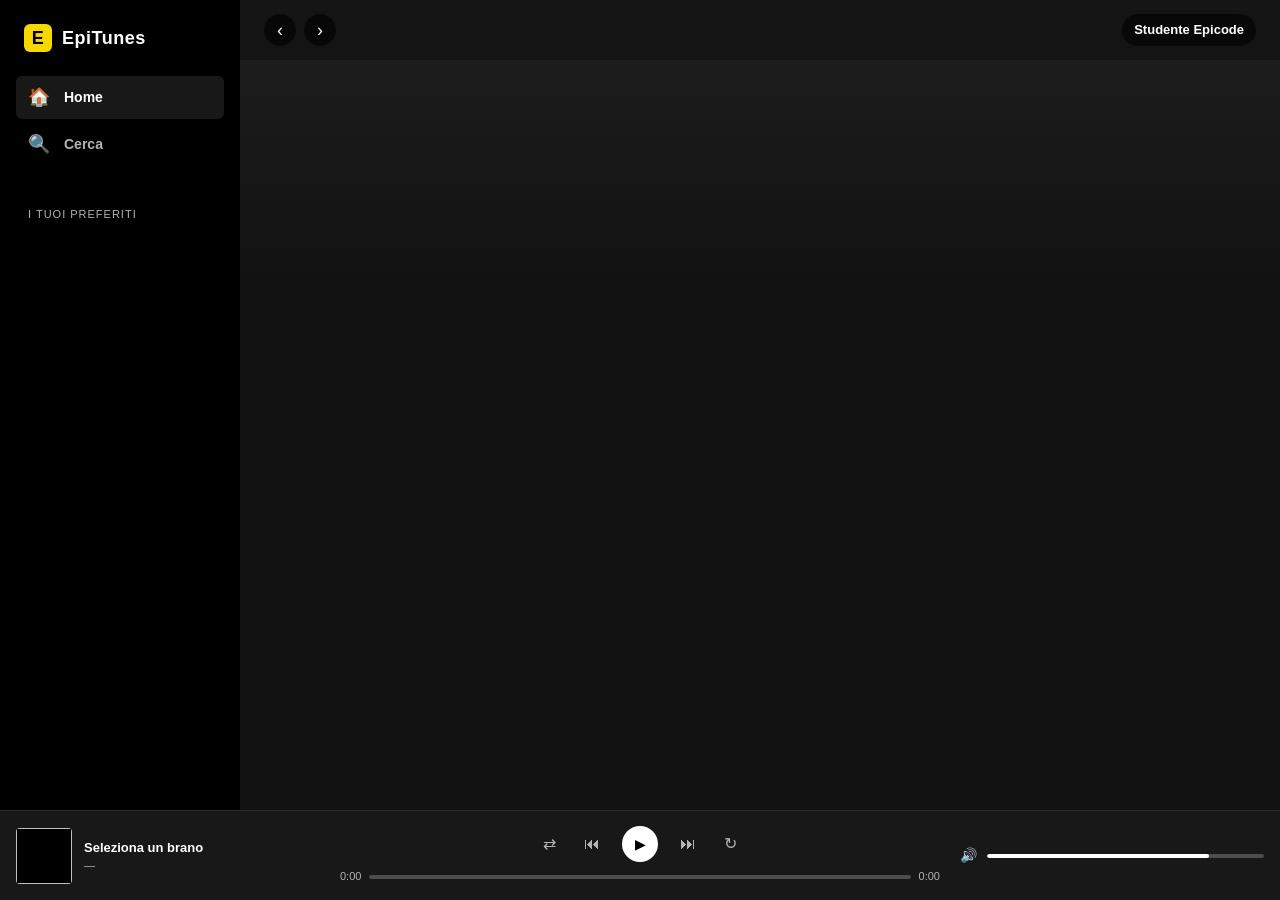
==== index.html @ a6727b43 "home. js finita , aggiustamento index.html" ====
<!doctype html>
<html lang="it">

<head>
  <meta charset="UTF-8" />
  <meta name="viewport" content="width=device-width, initial-scale=1.0" />
  <title>EpiTunes — Home</title>
  <!-- Gabriel: percorsi di CSS e JS aggiornati alla cartella assets/ -->
  <link href="https://cdn.jsdelivr.net/npm/bootstrap@5.3.9/dist/css/bootstrap.min.css" rel="stylesheet" />
  <link rel="stylesheet" href="assets/css/app.css" />
</head>

<body>
  <div class="app">
    <aside class="sidebar">
      <!-- Riempi via JS in common.js -->
    </aside>

    <main class="main">
      <header class="topbar">
        <div class="topbar-nav">
          <button class="nav-btn" aria-label="Indietro">‹</button>
          <button class="nav-btn" aria-label="Avanti">›</button>
        </div>
        <div class="user-pill">Studente Epicode</div>
      </header>

      <!-- section con rendering card da api con categorie. Gli id dan vedere insieme -->
      <section class="home">




        <div class="container flex-column gap-4 ">
          <div id="preferiti" >
            <h2>I tuoi preferiti</h2>
            
          </div>

          <div id="recenti">
            <h2>Riprodotti di recente</h2>

          </div>

          <div id="rock">
            <h2>Suggerimenti rock</h2>
            
          </div>

          <div id="pop">
            <h2>Suggerimenti pop</h2>
            
          </div>

          <div id="italianPop">
            <h2>Suggerimenti italian pop</h2>
            
          </div>
          <!--
            SEZIONI DA COSTRUIRE (vedi js/home.js):
            - "Riprodotti di recente" (da localStorage history)
            - "I tuoi preferiti" (da localStorage favourites)
            - "Suggerimenti pop"
            - "Suggerimenti rock"
            - "Suggerimenti italian pop"
            Ogni sezione è un <section class="row"> con titolo h2 e una griglia di .card.
          -->
        </div>
      </section>
    </main>

    <footer class="player">
      <!-- Riempi via JS in common.js -->
    </footer>
  </div>

  <audio id="audio-element"></audio>

   <!-- script bootstrap -->
  <script src="https://cdn.jsdelivr.net/npm/@popperjs/core@2.11.8/dist/umd/popper.min.js"
    integrity="sha384-I7E8VVD/ismYTF4hNIPjVp/Zjvgyol6VFvRkX/vR+Vc4jQkC+hVqc2pM8ODewa9r"
    crossorigin="anonymous"></script>
  <script src="https://cdn.jsdelivr.net/npm/bootstrap@5.3.9/dist/js/bootstrap.min.js"
    integrity="sha384-89aa4glufciPv46aKltztWQEmk+Tu9W2RhzXr6VcnUUEub7F8+06RcL2RYLCOHUq"
    crossorigin="anonymous"></script>

  <script src="assets/js/common.js"></script>
  <script src="assets/js/home.js"></script>
</body>

</html>
---- assets/css/app.css ----
/* ============================================================
   EpiTunes — CSS dell'app
   Layout a tre zone (sidebar, main, player) con Grid, tema scuro
   ispirato a Spotify, accenti gialli Epicode. Bootstrap si carica
   prima di questo file: a parità di selettore vincono queste regole.

   RESPONSIVE (mobile-first)
   - Stile base = mobile (sotto i 768px)
   - @media (min-width: 768px) = md, tablet
   - @media (min-width: 992px) = lg, desktop
   Le media query stanno dentro il blocco che modificano.

   CSS annidato: l'indentazione segue l'HTML.
   Ordine: token, base, layout, sidebar, topbar, pagine, cerca,
   righe e griglia, card, hero, tracklist, player, caricamento.
   ============================================================ */

/* ============================ Token ============================ */

/* Colori, raggi e ombre del tema scuro */
:root {
  --bg-base: #121212;
  --bg-elev: #181818;
  --bg-elev-hover: #282828;
  --bg-sidebar: #000000;
  --bg-player: #181818;
  --bg-input: #ffffff;
  --text-primary: #ffffff;
  --text-secondary: #b3b3b3;
  --text-input: #000000;
  --accent: #f7d800; /* giallo Epicode */
  --accent-dark: #d6ba00;
  --success: #1ed760; /* verde "play" */
  --danger: #e25555;
  --border: #2a2a2a;
  --radius-sm: 6px;
  --radius-md: 10px;
  --radius-lg: 16px;
  --shadow: 0 6px 24px rgba(0, 0, 0, 0.5);
}

/* ============================ Base ============================ */

/* Reset */
* {
  box-sizing: border-box;
}

/* Pagina a tutto schermo: scorre solo il main */
html,
body {
  height: 100%;
  margin: 0;
  background: var(--bg-base);
  color: var(--text-primary);
  font-family:
    -apple-system, BlinkMacSystemFont, "Segoe UI", Roboto, "Helvetica Neue",
    Arial, sans-serif;
  font-size: 14px;
  overflow: hidden;
}

/* Link senza sottolineatura, col colore del contesto */
a {
  color: inherit;
  text-decoration: none;
}

/* Bottoni col font della pagina */
button {
  font-family: inherit;
  cursor: pointer;
}

/* ============================ Layout 3 zone ============================ */

/* Gabriel: layout mobile-first. Mobile: niente sidebar, solo main + player */
.app {
  display: grid;
  grid-template-columns: 1fr;
  grid-template-rows: 1fr 90px;
  grid-template-areas:
    "main"
    "player";
  height: 100vh;

  /* md: sidebar stretta, solo icone */
  @media (min-width: 768px) {
    grid-template-columns: 80px 1fr;
    grid-template-areas:
      "sidebar main"
      "player  player";
  }

  /* lg: sidebar completa */
  @media (min-width: 992px) {
    grid-template-columns: 240px 1fr;
  }
}

/* Main: l'unica zona che scorre */
.main {
  grid-area: main;
  background: linear-gradient(180deg, #1f1f1f 0%, var(--bg-base) 280px);
  overflow-y: auto;
  position: relative;
}

/* ============================ Sidebar ============================ */

/* Gabriel: assente su mobile, solo icone da md, completa da lg */
.sidebar {
  grid-area: sidebar;
  display: none;
  background: var(--bg-sidebar);
  padding: 24px 16px;
  overflow-y: auto;

  @media (min-width: 768px) {
    display: block;
  }

  /* Logo: il nome compare da lg */
  .brand {
    display: flex;
    align-items: center;
    gap: 10px;
    padding: 0 8px 24px;
    font-weight: 700;
    font-size: 18px;
    letter-spacing: 0.5px;

    .brand-mark {
      width: 28px;
      height: 28px;
      border-radius: 6px;
      background: var(--accent);
      color: #000;
      display: grid;
      place-items: center;
      font-weight: 900;
    }

    .brand-text {
      display: none;

      @media (min-width: 992px) {
        display: inline;
      }
    }
  }

  /* Navigazione: Home e Cerca, i testi compaiono da lg */
  .sidebar-nav {
    display: flex;
    flex-direction: column;
    gap: 4px;
    margin-bottom: 24px;

    a {
      display: flex;
      align-items: center;
      justify-content: center;
      gap: 14px;
      padding: 10px 0;
      border-radius: var(--radius-sm);
      color: var(--text-secondary);
      font-weight: 600;

      @media (min-width: 992px) {
        justify-content: flex-start;
        padding: 8px 12px;
      }

      &:hover {
        color: var(--text-primary);
        background: var(--bg-elev-hover);
      }

      &.active {
        color: var(--text-primary);
        background: var(--bg-elev);
      }

      .ico {
        font-size: 18px;
        width: 22px;
        text-align: center;
      }

      span:not(.ico) {
        display: none;

        @media (min-width: 992px) {
          display: inline;
        }
      }
    }
  }

  /* Preferiti: titolo e lista, solo da lg */
  .sidebar-section-title {
    display: none;
    text-transform: uppercase;
    font-size: 11px;
    letter-spacing: 1px;
    color: var(--text-secondary);
    padding: 16px 12px 8px;
    margin: 0;

    @media (min-width: 992px) {
      display: block;
    }
  }

  .sidebar-list {
    display: none;
    flex-direction: column;
    gap: 2px;
    padding: 0 4px;
    list-style: none;
    margin: 0;

    @media (min-width: 992px) {
      display: flex;
    }

    li {
      padding: 6px 8px;
      font-size: 13px;
      color: var(--text-secondary);
      border-radius: 4px;
      white-space: nowrap;
      overflow: hidden;
      text-overflow: ellipsis;

      &:hover {
        color: var(--text-primary);
        background: var(--bg-elev);
      }
    }
  }
}

/* ============================ Topbar ============================ */

/* Topbar: frecce e utente, ferma in cima mentre il main scorre */
.topbar {
  position: sticky;
  top: 0;
  z-index: 5;
  background: rgba(18, 18, 18, 0.7);
  backdrop-filter: blur(20px);
  display: flex;
  align-items: center;
  justify-content: space-between;
  padding: 14px 24px;

  .topbar-nav {
    display: flex;
    gap: 8px;

    .nav-btn {
      width: 32px;
      height: 32px;
      border-radius: 50%;
      border: none;
      background: rgba(0, 0, 0, 0.6);
      color: #fff;
      font-size: 18px;
      line-height: 1;
    }
  }

  .user-pill {
    background: rgba(0, 0, 0, 0.6);
    padding: 6px 12px;
    border-radius: 999px;
    font-weight: 600;
    font-size: 13px;
  }
}

/* ============================ Pagine ============================ */

/* Margini interni delle quattro pagine */
.home,
.search,
.album-page,
.artist-page {
  padding: 16px 24px 32px;
}

/* ============================ Cerca ============================ */

/* Campo di ricerca */
.search-box {
  margin-top: 8px;
  margin-bottom: 16px;

  .search-input {
    width: 100%;
    max-width: 480px;
    padding: 12px 16px;
    border-radius: 999px;
    border: none;
    background: var(--bg-input);
    color: var(--text-input);
    font-size: 14px;
    outline: none;
  }
}

/* ============================ Righe e griglia ============================ */

/* Riga di Home e Cerca: titolo e griglia di card */
.row {
  margin-top: 24px;

  h2 {
    margin: 0 0 12px;
    font-size: 22px;
    font-weight: 700;
  }

  /* Gabriel: da md card più larghe */
  .grid {
    display: grid;
    grid-template-columns: repeat(auto-fill, minmax(140px, 1fr));
    gap: 16px;

    @media (min-width: 768px) {
      grid-template-columns: repeat(auto-fill, minmax(180px, 1fr));
    }
  }
}

/* ============================ Card ============================ */

/* Card di brano, album o artista */
.card {
  background: var(--bg-elev);
  border-radius: var(--radius-md);
  padding: 14px;
  transition: background 0.18s ease;
  position: relative;
  cursor: pointer;

  &:hover {
    background: var(--bg-elev-hover);
  }

  /* Copertina quadrata, tonda con .round */
  .card-image-wrap {
    position: relative;
    width: 100%;
    aspect-ratio: 1 / 1;
    border-radius: var(--radius-sm);
    overflow: hidden;
    margin-bottom: 12px;
    background: #000;

    &.round {
      border-radius: 50%;
    }

    img {
      width: 100%;
      height: 100%;
      object-fit: cover;
      display: block;
    }
  }

  .card-title {
    font-weight: 700;
    font-size: 14px;
    margin: 0 0 4px;
    overflow: hidden;
    text-overflow: ellipsis;
    white-space: nowrap;
  }

  .card-sub {
    color: var(--text-secondary);
    font-size: 12px;
    margin: 0;
    overflow: hidden;
    text-overflow: ellipsis;
    white-space: nowrap;
  }

  /* Play: sale e compare al passaggio sulla card */
  .card-play {
    position: absolute;
    right: 22px;
    bottom: 82px;
    width: 48px;
    height: 48px;
    border-radius: 50%;
    background: var(--success);
    color: #000;
    border: none;
    font-size: 20px;
    display: grid;
    place-items: center;
    box-shadow: var(--shadow);
    opacity: 0;
    transform: translateY(8px);
    transition:
      opacity 0.2s,
      transform 0.2s;

    .card:hover & {
      opacity: 1;
      transform: translateY(0);
    }
  }

  /* Cuore: compare al passaggio, resta acceso sui preferiti */
  .card-fav {
    position: absolute;
    top: 8px;
    right: 8px;
    width: 32px;
    height: 32px;
    border-radius: 50%;
    background: rgba(0, 0, 0, 0.5);
    color: #fff;
    border: none;
    font-size: 16px;
    display: grid;
    place-items: center;
    opacity: 0;
    transition: opacity 0.2s;

    .card:hover & {
      opacity: 1;
    }

    &.is-fav {
      opacity: 1;
      color: var(--danger);
    }
  }
}

/* ============================ Hero album / artista ============================ */

/* Gabriel: hero mobile-first. Mobile: cover sopra, testi sotto; da md affiancati */
.album-hero,
.artist-hero {
  display: flex;
  flex-direction: column;
  gap: 24px;
  align-items: flex-start;
  padding: 24px 0 16px;

  @media (min-width: 768px) {
    flex-direction: row;
    align-items: flex-end;
  }

  /* Copertina: grande da md */
  .album-cover {
    width: 160px;
    height: 160px;
    border-radius: var(--radius-md);
    overflow: hidden;
    background: #000;
    box-shadow: var(--shadow);
    flex-shrink: 0;

    @media (min-width: 768px) {
      width: 220px;
      height: 220px;
    }

    img {
      width: 100%;
      height: 100%;
      object-fit: cover;
      display: block;
    }
  }

  /* Testi: tipo, titolo, sottotitolo */
  .hero-meta {
    display: flex;
    flex-direction: column;
    gap: 8px;
    min-width: 0;
  }

  .hero-kicker {
    font-size: 12px;
    text-transform: uppercase;
    letter-spacing: 1px;
    font-weight: 700;
  }

  .hero-title {
    font-size: clamp(32px, 6vw, 72px);
    font-weight: 900;
    margin: 0;
    line-height: 1.05;
  }

  .hero-sub {
    color: var(--text-secondary);
    font-size: 14px;
    margin: 0;
  }
}

/* Azioni sotto l'hero: Play grande e cuore */
.hero-actions {
  display: flex;
  align-items: center;
  gap: 16px;
  padding: 16px 0 24px;

  .btn-play-big {
    width: 56px;
    height: 56px;
    border-radius: 50%;
    background: var(--success);
    color: #000;
    border: none;
    font-size: 24px;
  }

  .btn-fav-big {
    width: 36px;
    height: 36px;
    border-radius: 50%;
    background: transparent;
    border: 1px solid var(--text-secondary);
    color: var(--text-secondary);
    font-size: 18px;

    &.is-fav {
      color: var(--danger);
      border-color: var(--danger);
    }
  }
}

/* ============================ Tracklist ============================ */

/* Tracklist dell'album */
.tracklist {
  margin-top: 8px;
}

/* Riga del brano, in Album e Artista: numero, titolo, durata, cuore */
.track-row {
  display: grid;
  grid-template-columns: 32px 1fr 80px 48px;
  align-items: center;
  gap: 12px;
  padding: 8px 12px;
  border-radius: var(--radius-sm);
  cursor: pointer;
  transition: background 0.15s;

  &:hover {
    background: var(--bg-elev);
  }

  &.is-playing {
    color: var(--success);
  }

  .track-num {
    color: var(--text-secondary);
    text-align: center;
  }

  .track-title {
    font-weight: 600;
    overflow: hidden;
    text-overflow: ellipsis;
    white-space: nowrap;
  }

  .track-time {
    color: var(--text-secondary);
    text-align: right;
  }

  .track-fav {
    background: transparent;
    border: none;
    color: var(--text-secondary);
    font-size: 16px;

    &.is-fav {
      color: var(--danger);
    }
  }
}

/* ============================ Player ============================ */

/* Gabriel: player mobile-first. Mobile: brano e controlli; da md tre colonne col volume */
.player {
  grid-area: player;
  background: var(--bg-player);
  border-top: 1px solid var(--border);
  padding: 12px 16px;
  display: grid;
  grid-template-columns: 1fr 1fr;
  align-items: center;
  gap: 8px;

  @media (min-width: 768px) {
    grid-template-columns: 1fr 2fr 1fr;
    gap: 16px;
  }

  /* Brano in corso: copertina, titolo, artista */
  .player-track {
    display: flex;
    align-items: center;
    gap: 12px;
    min-width: 0;

    .player-cover {
      width: 56px;
      height: 56px;
      border-radius: 4px;
      background: #000;
      overflow: hidden;
      flex-shrink: 0;

      img {
        width: 100%;
        height: 100%;
        object-fit: cover;
        display: block;
      }
    }

    .player-meta {
      min-width: 0;

      .player-title {
        font-size: 13px;
        font-weight: 600;
        white-space: nowrap;
        overflow: hidden;
        text-overflow: ellipsis;
        margin: 0;
      }

      .player-artist {
        font-size: 11px;
        color: var(--text-secondary);
        white-space: nowrap;
        overflow: hidden;
        text-overflow: ellipsis;
        margin: 0;
      }
    }
  }

  /* Controlli e avanzamento del brano */
  .player-center {
    display: flex;
    flex-direction: column;
    align-items: center;
    gap: 6px;

    .player-controls {
      display: flex;
      align-items: center;
      gap: 16px;

      .btn-ctrl {
        background: transparent;
        border: none;
        color: var(--text-secondary);
        font-size: 16px;

        &:hover {
          color: var(--text-primary);
        }
      }

      .btn-play {
        width: 36px;
        height: 36px;
        border-radius: 50%;
        background: #fff;
        color: #000;
        border: none;
        font-size: 14px;
      }
    }

    .player-progress {
      display: flex;
      align-items: center;
      gap: 8px;
      width: 100%;
      max-width: 600px;
      font-size: 11px;
      color: var(--text-secondary);
    }
  }

  /* Volume: compare da md */
  .player-right {
    display: none;
    align-items: center;
    justify-content: flex-end;
    gap: 10px;

    @media (min-width: 768px) {
      display: flex;
    }

    .volume-bar {
      width: 120px;
    }
  }

  /* Barre di avanzamento e volume: la parte piena diventa verde al passaggio */
  .progress-bar,
  .volume-bar {
    flex: 1;
    height: 4px;
    background: #4d4d4d;
    border-radius: 2px;
    overflow: hidden;
    cursor: pointer;
    position: relative;

    .progress-fill,
    .volume-fill {
      height: 100%;
      width: 0%;
      background: var(--text-primary);
      border-radius: 2px;

      .progress-bar:hover &,
      .volume-bar:hover & {
        background: var(--success);
      }
    }
  }
}

/* ============================ Caricamento e vuoto ============================ */

/* Messaggi di caricamento e di lista vuota */
.loader,
.empty {
  padding: 32px;
  text-align: center;
  color: var(--text-secondary);
}
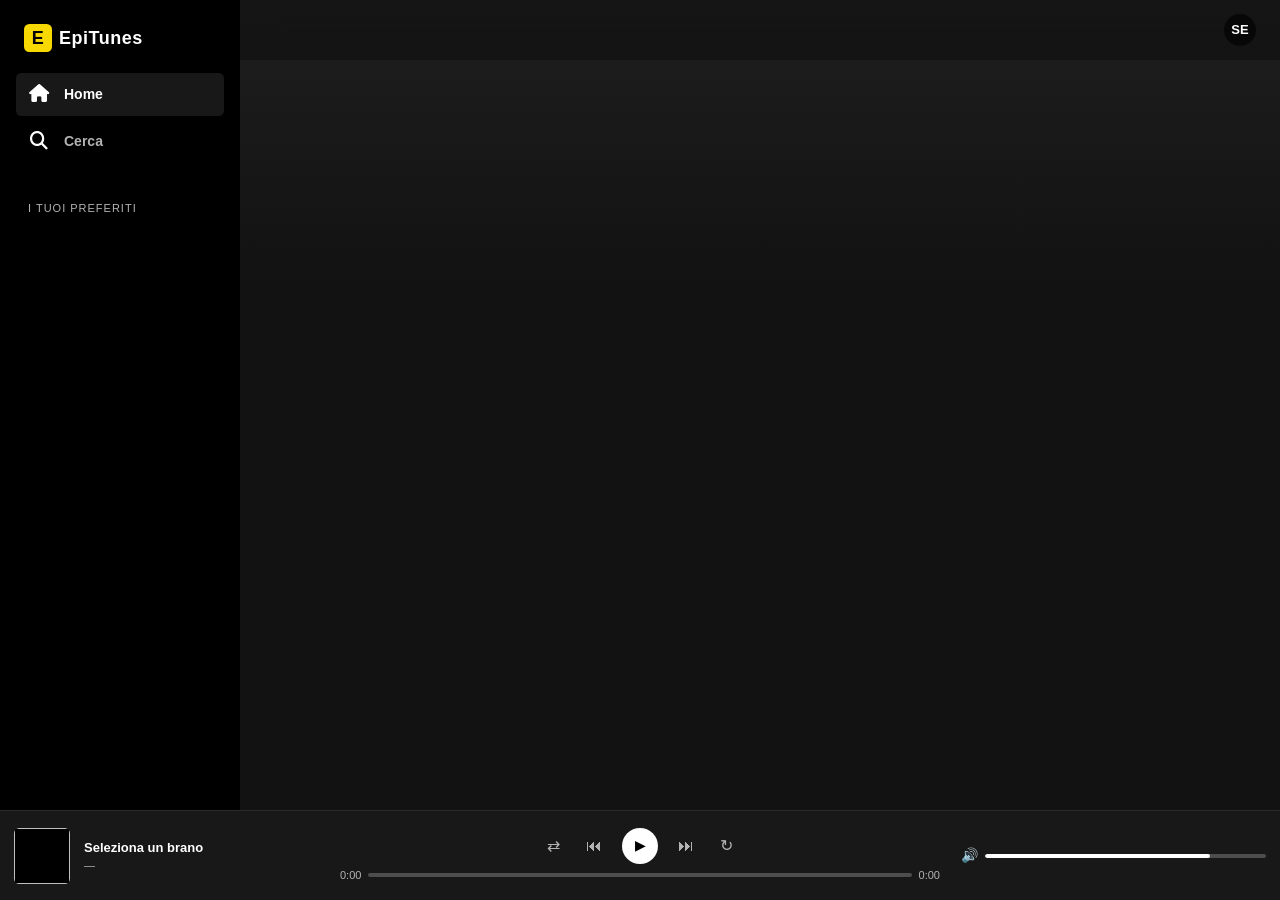
==== commit 4e25a020: "effettuate modifiche e ho tolto innerHTML che era presente nello start" ====
--- a/index.html
+++ b/index.html
@@ -1,91 +1,201 @@
 <!doctype html>
 <html lang="it">
-
-<head>
-  <meta charset="UTF-8" />
-  <meta name="viewport" content="width=device-width, initial-scale=1.0" />
-  <title>EpiTunes — Home</title>
-  <!-- Gabriel: percorsi di CSS e JS aggiornati alla cartella assets/ -->
-  <link href="https://cdn.jsdelivr.net/npm/bootstrap@5.3.9/dist/css/bootstrap.min.css" rel="stylesheet" />
-  <link rel="stylesheet" href="assets/css/app.css" />
-</head>
-
-<body>
-  <div class="app">
-    <aside class="sidebar">
-      <!-- Riempi via JS in common.js -->
-    </aside>
-
-    <main class="main">
-      <header class="topbar">
-        <div class="topbar-nav">
-          <button class="nav-btn" aria-label="Indietro">‹</button>
-          <button class="nav-btn" aria-label="Avanti">›</button>
-        </div>
-        <div class="user-pill">Studente Epicode</div>
-      </header>
-
-      <!-- section con rendering card da api con categorie. Gli id dan vedere insieme -->
-      <section class="home">
-
-
-
-
-        <div class="container flex-column gap-4 ">
-          <div id="preferiti" >
-            <h2>I tuoi preferiti</h2>
-            
-          </div>
-
-          <div id="recenti">
-            <h2>Riprodotti di recente</h2>
-
-          </div>
-
-          <div id="rock">
-            <h2>Suggerimenti rock</h2>
-            
-          </div>
-
-          <div id="pop">
-            <h2>Suggerimenti pop</h2>
-            
-          </div>
-
-          <div id="italianPop">
-            <h2>Suggerimenti italian pop</h2>
-            
-          </div>
-          <!--
-            SEZIONI DA COSTRUIRE (vedi js/home.js):
-            - "Riprodotti di recente" (da localStorage history)
-            - "I tuoi preferiti" (da localStorage favourites)
-            - "Suggerimenti pop"
-            - "Suggerimenti rock"
-            - "Suggerimenti italian pop"
-            Ogni sezione è un <section class="row"> con titolo h2 e una griglia di .card.
-          -->
-        </div>
-      </section>
-    </main>
-
-    <footer class="player">
-      <!-- Riempi via JS in common.js -->
-    </footer>
-  </div>
-
-  <audio id="audio-element"></audio>
-
-   <!-- script bootstrap -->
-  <script src="https://cdn.jsdelivr.net/npm/@popperjs/core@2.11.8/dist/umd/popper.min.js"
-    integrity="sha384-I7E8VVD/ismYTF4hNIPjVp/Zjvgyol6VFvRkX/vR+Vc4jQkC+hVqc2pM8ODewa9r"
-    crossorigin="anonymous"></script>
-  <script src="https://cdn.jsdelivr.net/npm/bootstrap@5.3.9/dist/js/bootstrap.min.js"
-    integrity="sha384-89aa4glufciPv46aKltztWQEmk+Tu9W2RhzXr6VcnUUEub7F8+06RcL2RYLCOHUq"
-    crossorigin="anonymous"></script>
-
-  <script src="assets/js/common.js"></script>
-  <script src="assets/js/home.js"></script>
-</body>
-
-</html>+  <head>
+    <meta charset="UTF-8" />
+    <meta name="viewport" content="width=device-width, initial-scale=1.0" />
+    <title>EpiTunes — Home</title>
+    <!-- Gabriel: percorsi di CSS e JS aggiornati alla cartella assets/ -->
+    <link
+      href="https://cdn.jsdelivr.net/npm/bootstrap@5.3.9/dist/css/bootstrap.min.css"
+      rel="stylesheet"
+    />
+    <!-- Francesca: link icone -->
+    <link
+      rel="stylesheet"
+      href="https://cdnjs.cloudflare.com/ajax/libs/font-awesome/6.5.1/css/all.min.css"
+      integrity="sha512-DTOQO9RWCH3ppGqcWaEA1BIZOC6xxalwEsw9c2QQeAIftl+Vegovlnee1c9QX4TctnWMn13TZye+giMm8e2LwA=="
+      crossorigin="anonymous"
+      referrerpolicy="no-referrer"
+    />
+    <link rel="stylesheet" href="assets/css/app.css" />
+  </head>
+
+  <body>
+    <div class="app">
+      <!--Francesca: sidebar fissa-->
+      <aside class="sidebar">
+        <div class="brand d-flex align-items-center gap-2 pb-4">
+          <div class="brand-mark d-grid rounded fw-bold">E</div>
+          <span class="brand-text fw-bold">EpiTunes</span>
+        </div>
+
+        <nav class="sidebar-nav d-flex flex-column gap-1 mb-4">
+          <a
+            href="index.html"
+            data-page="home"
+            class="d-flex align-items-center gap-3 rounded text-decoration-none"
+          >
+            <span class="ico"
+              ><i class="fa-solid fa-house"></i></span>
+            <span>Home</span>
+          </a>
+          <a
+            href="search.html"
+            data-page="search"
+            class="d-flex align-items-center gap-3 rounded text-decoration-none"
+          >
+            <span class="ico"
+              ><i class="fa-sharp fa-solid fa-magnifying-glass text-white"></i
+            ></span>
+            <span>Cerca</span>
+          </a>
+        </nav>
+
+        <p class="sidebar-section-title text-uppercase m-0">I tuoi preferiti</p>
+        <ul
+          class="sidebar-list list-unstyled d-flex flex-column gap-1 m-0 p-0"
+          id="sidebar-favs"
+        ></ul>
+      </aside>
+
+      <main class="main">
+        <header class="topbar">
+          <div class="user-pill ms-auto">Studente Epicode</div>
+        </header>
+
+        <!-- section con rendering card da api con categorie. Gli id dan vedere insieme -->
+        <section class="home">
+          <div class="container flex-column gap-4">
+            <section id="preferiti" class="mb-5">
+              <h2>I tuoi preferiti</h2>
+            </section>
+
+            <section id="recenti" class="mb-5 mt-5">
+              <h2>Riprodotti di recente</h2>
+            </section>
+
+            <section id="rock" class="mb-5">
+              <h2>Suggerimenti rock</h2>
+            </section>
+
+            <section id="pop" class="mb-5">
+              <h2>Suggerimenti pop</h2>
+            </section>
+
+            <section id="italianPop" class="mb-5">
+              <h2>Suggerimenti italian pop</h2>
+            </section>
+          </div>
+        </section>
+      </main>
+
+      <!--Francesca: player fisso nel footer-->
+      <footer class="player align-items-center px-3 py-2">
+        <div class="player-track d-flex align-items-center gap-3">
+          <div class="player-cover rounded overflow-hidden flex-shrink-0">
+            <img
+              id="player-cover-img"
+              class="w-100 h-100 object-fit-cover"
+              alt=""
+            />
+          </div>
+          <div class="player-meta overflow-hidden">
+            <p
+              class="player-title fw-semibold text-truncate m-0"
+              id="player-title"
+            >
+              Seleziona un brano
+            </p>
+            <p class="player-artist text-truncate m-0" id="player-artist">—</p>
+          </div>
+        </div>
+
+        <div class="player-center d-flex flex-column align-items-center gap-1">
+          <div class="player-controls d-flex align-items-center gap-3">
+            <button
+              type="button"
+              class="btn-ctrl border-0 bg-transparent"
+              id="btn-shuffle"
+              aria-label="Shuffle"
+            >
+              ⇄
+            </button>
+            <button
+              type="button"
+              class="btn-ctrl border-0 bg-transparent"
+              id="btn-prev"
+              aria-label="Precedente"
+            >
+              ⏮
+            </button>
+            <button
+              type="button"
+              class="btn-play rounded-circle border-0 d-flex align-items-center justify-content-center p-0"
+              id="btn-toggle"
+              aria-label="Play/Pausa"
+            >
+              ▶
+            </button>
+            <button
+              type="button"
+              class="btn-ctrl border-0 bg-transparent"
+              id="btn-next"
+              aria-label="Successivo"
+            >
+              ⏭
+            </button>
+            <button
+              type="button"
+              class="btn-ctrl border-0 bg-transparent"
+              id="btn-repeat"
+              aria-label="Ripeti"
+            >
+              ↻
+            </button>
+          </div>
+          <div class="player-progress d-flex align-items-center gap-2 w-100">
+            <span id="time-current">0:00</span>
+            <div
+              class="progress-bar flex-grow-1 rounded-pill"
+              id="progress-bar"
+            >
+              <div
+                class="progress-fill h-100 rounded-pill"
+                id="progress-fill"
+              ></div>
+            </div>
+            <span id="time-total">0:00</span>
+          </div>
+        </div>
+
+        <div class="player-right align-items-center justify-content-end gap-2">
+          <span>🔊</span>
+          <div class="volume-bar rounded-pill" id="volume-bar">
+            <div
+              class="volume-fill h-100 rounded-pill"
+              id="volume-fill"
+              style="width: 80%"
+            ></div>
+          </div>
+        </div>
+      </footer>
+    </div>
+
+    <audio id="audio-element"></audio>
+
+    <!-- script bootstrap -->
+    <script
+      src="https://cdn.jsdelivr.net/npm/@popperjs/core@2.11.8/dist/umd/popper.min.js"
+      integrity="sha384-I7E8VVD/ismYTF4hNIPjVp/Zjvgyol6VFvRkX/vR+Vc4jQkC+hVqc2pM8ODewa9r"
+      crossorigin="anonymous"
+    ></script>
+    <script
+      src="https://cdn.jsdelivr.net/npm/bootstrap@5.3.9/dist/js/bootstrap.min.js"
+      integrity="sha384-89aa4glufciPv46aKltztWQEmk+Tu9W2RhzXr6VcnUUEub7F8+06RcL2RYLCOHUq"
+      crossorigin="anonymous"
+    ></script>
+
+    <script src="assets/js/common.js"></script>
+    <script src="assets/js/home.js"></script>
+  </body>
+</html>
--- a/assets/css/app.css
+++ b/assets/css/app.css
@@ -74,12 +74,13 @@
 
 /* ============================ Layout 3 zone ============================ */
 
-/* Gabriel: layout mobile-first. Mobile: niente sidebar, solo main + player */
+/* Gabriel: layout mobile-first. Luca: su mobile la sidebar è una barra in alto */
 .app {
   display: grid;
   grid-template-columns: 1fr;
-  grid-template-rows: 1fr 90px;
+  grid-template-rows: auto 1fr 90px;
   grid-template-areas:
+    "sidebar"
     "main"
     "player";
   height: 100vh;
@@ -87,6 +88,7 @@
   /* md: sidebar stretta, solo icone */
   @media (min-width: 768px) {
     grid-template-columns: 80px 1fr;
+    grid-template-rows: 1fr 90px;
     grid-template-areas:
       "sidebar main"
       "player  player";
@@ -108,16 +110,19 @@
 
 /* ============================ Sidebar ============================ */
 
-/* Gabriel: assente su mobile, solo icone da md, completa da lg */
+/* Gabriel: solo icone da md, completa da lg. Luca: su mobile barra con logo, Home e Cerca */
 .sidebar {
   grid-area: sidebar;
-  display: none;
+  display: flex;
+  align-items: center;
+  gap: 16px;
   background: var(--bg-sidebar);
-  padding: 24px 16px;
+  padding: 8px 16px;
   overflow-y: auto;
 
   @media (min-width: 768px) {
     display: block;
+    padding: 24px 16px;
   }
 
   /* Logo: il nome compare da lg */
@@ -125,10 +130,14 @@
     display: flex;
     align-items: center;
     gap: 10px;
-    padding: 0 8px 24px;
+    padding: 0;
     font-weight: 700;
     font-size: 18px;
     letter-spacing: 0.5px;
+
+    @media (min-width: 768px) {
+      padding: 0 8px 24px;
+    }
 
     .brand-mark {
       width: 28px;
@@ -150,22 +159,29 @@
     }
   }
 
-  /* Navigazione: Home e Cerca, i testi compaiono da lg */
+  /* Navigazione: Home e Cerca; i testi si vedono su mobile e da lg */
   .sidebar-nav {
     display: flex;
-    flex-direction: column;
     gap: 4px;
-    margin-bottom: 24px;
+
+    @media (min-width: 768px) {
+      flex-direction: column;
+      margin-bottom: 24px;
+    }
 
     a {
       display: flex;
       align-items: center;
       justify-content: center;
       gap: 14px;
-      padding: 10px 0;
+      padding: 8px 12px;
       border-radius: var(--radius-sm);
       color: var(--text-secondary);
       font-weight: 600;
+
+      @media (min-width: 768px) {
+        padding: 10px 0;
+      }
 
       @media (min-width: 992px) {
         justify-content: flex-start;
@@ -188,11 +204,10 @@
         text-align: center;
       }
 
+      /* Luca: testi nascosti solo nella sidebar a icone di md */
       span:not(.ico) {
-        display: none;
-
-        @media (min-width: 992px) {
-          display: inline;
+        @media (min-width: 768px) and (max-width: 991.98px) {
+          display: none;
         }
       }
     }
@@ -260,7 +275,9 @@
     display: flex;
     gap: 8px;
 
+    /* Luca: frecce nascoste; ‹ compare solo in Album e Artista, per tornare indietro */
     .nav-btn {
+      display: none;
       width: 32px;
       height: 32px;
       border-radius: 50%;
@@ -269,12 +286,21 @@
       color: #fff;
       font-size: 18px;
       line-height: 1;
-    }
-  }
-
+
+      .main:has(.album-page, .artist-page) &[aria-label="Indietro"] {
+        display: block;
+      }
+    }
+  }
+
+  /* Luca: pallino alto come le frecce; con le iniziali è tondo, con un nome lungo si allarga */
   .user-pill {
+    display: grid;
+    place-items: center;
+    min-width: 32px;
+    height: 32px;
+    padding: 0 6px;
     background: rgba(0, 0, 0, 0.6);
-    padding: 6px 12px;
     border-radius: 999px;
     font-weight: 600;
     font-size: 13px;
@@ -340,6 +366,9 @@
 /* Card di brano, album o artista */
 .card {
   background: var(--bg-elev);
+  /* Luca: colore e bordo nostri, non quelli di Bootstrap */
+  color: var(--text-primary);
+  border: none;
   border-radius: var(--radius-md);
   padding: 14px;
   transition: background 0.18s ease;
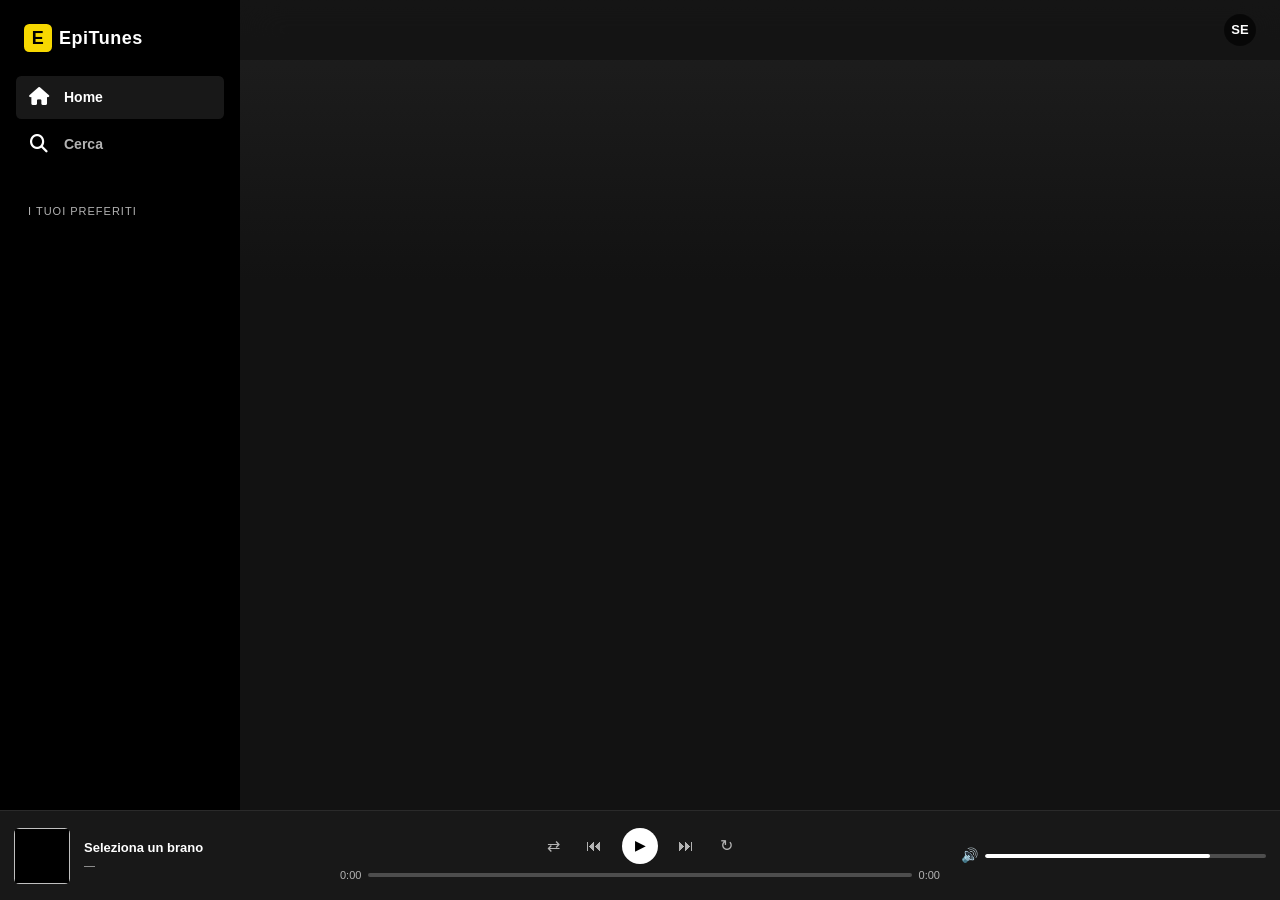
==== commit af282b45: "Modifiche NavBar La Sidebar è stata modificata in modo, che da mobile e tablet quindi 768-992px la S" ====
--- a/index.html
+++ b/index.html
@@ -1,201 +1,149 @@
 <!doctype html>
 <html lang="it">
-  <head>
-    <meta charset="UTF-8" />
-    <meta name="viewport" content="width=device-width, initial-scale=1.0" />
-    <title>EpiTunes — Home</title>
-    <!-- Gabriel: percorsi di CSS e JS aggiornati alla cartella assets/ -->
-    <link
-      href="https://cdn.jsdelivr.net/npm/bootstrap@5.3.9/dist/css/bootstrap.min.css"
-      rel="stylesheet"
-    />
-    <!-- Francesca: link icone -->
-    <link
-      rel="stylesheet"
-      href="https://cdnjs.cloudflare.com/ajax/libs/font-awesome/6.5.1/css/all.min.css"
-      integrity="sha512-DTOQO9RWCH3ppGqcWaEA1BIZOC6xxalwEsw9c2QQeAIftl+Vegovlnee1c9QX4TctnWMn13TZye+giMm8e2LwA=="
-      crossorigin="anonymous"
-      referrerpolicy="no-referrer"
-    />
-    <link rel="stylesheet" href="assets/css/app.css" />
-  </head>
 
-  <body>
-    <div class="app">
-      <!--Francesca: sidebar fissa-->
-      <aside class="sidebar">
-        <div class="brand d-flex align-items-center gap-2 pb-4">
-          <div class="brand-mark d-grid rounded fw-bold">E</div>
-          <span class="brand-text fw-bold">EpiTunes</span>
-        </div>
+<head>
+  <meta charset="UTF-8" />
+  <meta name="viewport" content="width=device-width, initial-scale=1.0" />
+  <title>EpiTunes — Home</title>
+  <!-- Gabriel: percorsi di CSS e JS aggiornati alla cartella assets/ -->
+  <link href="https://cdn.jsdelivr.net/npm/bootstrap@5.3.9/dist/css/bootstrap.min.css" rel="stylesheet" />
+  <!-- Francesca: link icone -->
+  <link rel="stylesheet" href="https://cdnjs.cloudflare.com/ajax/libs/font-awesome/6.5.1/css/all.min.css"
+    integrity="sha512-DTOQO9RWCH3ppGqcWaEA1BIZOC6xxalwEsw9c2QQeAIftl+Vegovlnee1c9QX4TctnWMn13TZye+giMm8e2LwA=="
+    crossorigin="anonymous" referrerpolicy="no-referrer" />
+  <link rel="stylesheet" href="assets/css/app.css" />
+</head>
 
+<body>
+  <div class="app">
+    <!--Francesca: sidebar fissa-->
+    <aside class="sidebar">
+      <div class="brand d-flex align-items-center gap-2">
+        <div class="brand-mark d-grid rounded fw-bold">E</div>
+        <span class="brand-text fw-bold">EpiTunes</span>
+      </div>
+
+      <!-- Gabriel: hamburger, su telefono e tablet; apre e chiude il menu con il collapse di Bootstrap -->
+      <button type="button" class="menu-btn" data-bs-toggle="collapse" data-bs-target="#sidebar-menu"
+        aria-controls="sidebar-menu" aria-expanded="false" aria-label="Apri il menu">
+        <i class="fa-solid fa-bars"></i>
+      </button>
+
+      <!-- Gabriel: menu di telefono e tablet (Home, Cerca, preferiti); da lg è la sidebar sempre visibile -->
+      <div class="sidebar-menu collapse" id="sidebar-menu">
         <nav class="sidebar-nav d-flex flex-column gap-1 mb-4">
-          <a
-            href="index.html"
-            data-page="home"
-            class="d-flex align-items-center gap-3 rounded text-decoration-none"
-          >
-            <span class="ico"
-              ><i class="fa-solid fa-house"></i></span>
+          <a href="index.html" data-page="home" class="d-flex align-items-center gap-3 rounded text-decoration-none">
+            <span class="ico"><i class="fa-solid fa-house"></i></span>
             <span>Home</span>
           </a>
-          <a
-            href="search.html"
-            data-page="search"
-            class="d-flex align-items-center gap-3 rounded text-decoration-none"
-          >
-            <span class="ico"
-              ><i class="fa-sharp fa-solid fa-magnifying-glass text-white"></i
-            ></span>
+          <a href="search.html" data-page="search" class="d-flex align-items-center gap-3 rounded text-decoration-none">
+            <span class="ico"><i class="fa-sharp fa-solid fa-magnifying-glass text-white"></i></span>
             <span>Cerca</span>
           </a>
         </nav>
 
-        <p class="sidebar-section-title text-uppercase m-0">I tuoi preferiti</p>
-        <ul
-          class="sidebar-list list-unstyled d-flex flex-column gap-1 m-0 p-0"
-          id="sidebar-favs"
-        ></ul>
-      </aside>
+        <p class="sidebar-section-title text-uppercase m-0">
+          I tuoi preferiti
+        </p>
+        <ul class="sidebar-list list-unstyled d-flex flex-column gap-1 m-0 p-0" id="sidebar-favs"></ul>
+      </div>
+    </aside>
 
-      <main class="main">
-        <header class="topbar">
-          <div class="user-pill ms-auto">Studente Epicode</div>
-        </header>
+    <main class="main">
+      <header class="topbar">
+        <div class="user-pill ms-auto">Studente Epicode</div>
+      </header>
 
-        <!-- section con rendering card da api con categorie. Gli id dan vedere insieme -->
-        <section class="home">
-          <div class="container flex-column gap-4">
-            <section id="preferiti" class="mb-5">
-              <h2>I tuoi preferiti</h2>
-            </section>
+      <!-- section con rendering card da api con categorie. Gli id dan vedere insieme -->
+      <section class="home">
+        <div class="container flex-column gap-4">
+          <section id="preferiti" class="mb-5">
+            <h2>I tuoi preferiti</h2>
+          </section>
 
-            <section id="recenti" class="mb-5 mt-5">
-              <h2>Riprodotti di recente</h2>
-            </section>
+          <section id="recenti" class="mb-5 mt-5">
+            <h2>Riprodotti di recente</h2>
+          </section>
 
-            <section id="rock" class="mb-5">
-              <h2>Suggerimenti rock</h2>
-            </section>
+          <section id="rock" class="mb-5">
+            <h2>Suggerimenti rock</h2>
+          </section>
 
-            <section id="pop" class="mb-5">
-              <h2>Suggerimenti pop</h2>
-            </section>
+          <section id="pop" class="mb-5">
+            <h2>Suggerimenti pop</h2>
+          </section>
 
-            <section id="italianPop" class="mb-5">
-              <h2>Suggerimenti italian pop</h2>
-            </section>
+          <section id="italianPop" class="mb-5">
+            <h2>Suggerimenti italian pop</h2>
+          </section>
+        </div>
+      </section>
+    </main>
+
+    <!--Francesca: player fisso nel footer-->
+    <footer class="player align-items-center px-3 py-2">
+      <div class="player-track d-flex align-items-center gap-3">
+        <div class="player-cover rounded overflow-hidden flex-shrink-0">
+          <img id="player-cover-img" class="w-100 h-100 object-fit-cover" alt="" />
+        </div>
+        <div class="player-meta overflow-hidden">
+          <p class="player-title fw-semibold text-truncate m-0" id="player-title">
+            Seleziona un brano
+          </p>
+          <p class="player-artist text-truncate m-0" id="player-artist">—</p>
+        </div>
+      </div>
+
+      <div class="player-center d-flex flex-column align-items-center gap-1">
+        <div class="player-controls d-flex align-items-center gap-3">
+          <button type="button" class="btn-ctrl border-0 bg-transparent" id="btn-shuffle" aria-label="Shuffle">
+            ⇄
+          </button>
+          <button type="button" class="btn-ctrl border-0 bg-transparent" id="btn-prev" aria-label="Precedente">
+            ⏮
+          </button>
+          <button type="button"
+            class="btn-play rounded-circle border-0 d-flex align-items-center justify-content-center p-0"
+            id="btn-toggle" aria-label="Play/Pausa">
+            ▶
+          </button>
+          <button type="button" class="btn-ctrl border-0 bg-transparent" id="btn-next" aria-label="Successivo">
+            ⏭
+          </button>
+          <button type="button" class="btn-ctrl border-0 bg-transparent" id="btn-repeat" aria-label="Ripeti">
+            ↻
+          </button>
+        </div>
+        <div class="player-progress d-flex align-items-center gap-2 w-100">
+          <span id="time-current">0:00</span>
+          <div class="progress-bar flex-grow-1 rounded-pill" id="progress-bar">
+            <div class="progress-fill h-100 rounded-pill" id="progress-fill"></div>
           </div>
-        </section>
-      </main>
+          <span id="time-total">0:00</span>
+        </div>
+      </div>
 
-      <!--Francesca: player fisso nel footer-->
-      <footer class="player align-items-center px-3 py-2">
-        <div class="player-track d-flex align-items-center gap-3">
-          <div class="player-cover rounded overflow-hidden flex-shrink-0">
-            <img
-              id="player-cover-img"
-              class="w-100 h-100 object-fit-cover"
-              alt=""
-            />
-          </div>
-          <div class="player-meta overflow-hidden">
-            <p
-              class="player-title fw-semibold text-truncate m-0"
-              id="player-title"
-            >
-              Seleziona un brano
-            </p>
-            <p class="player-artist text-truncate m-0" id="player-artist">—</p>
-          </div>
+      <div class="player-right align-items-center justify-content-end gap-2">
+        <span>🔊</span>
+        <div class="volume-bar rounded-pill" id="volume-bar">
+          <div class="volume-fill h-100 rounded-pill" id="volume-fill" style="width: 80%"></div>
         </div>
+      </div>
+    </footer>
+  </div>
 
-        <div class="player-center d-flex flex-column align-items-center gap-1">
-          <div class="player-controls d-flex align-items-center gap-3">
-            <button
-              type="button"
-              class="btn-ctrl border-0 bg-transparent"
-              id="btn-shuffle"
-              aria-label="Shuffle"
-            >
-              ⇄
-            </button>
-            <button
-              type="button"
-              class="btn-ctrl border-0 bg-transparent"
-              id="btn-prev"
-              aria-label="Precedente"
-            >
-              ⏮
-            </button>
-            <button
-              type="button"
-              class="btn-play rounded-circle border-0 d-flex align-items-center justify-content-center p-0"
-              id="btn-toggle"
-              aria-label="Play/Pausa"
-            >
-              ▶
-            </button>
-            <button
-              type="button"
-              class="btn-ctrl border-0 bg-transparent"
-              id="btn-next"
-              aria-label="Successivo"
-            >
-              ⏭
-            </button>
-            <button
-              type="button"
-              class="btn-ctrl border-0 bg-transparent"
-              id="btn-repeat"
-              aria-label="Ripeti"
-            >
-              ↻
-            </button>
-          </div>
-          <div class="player-progress d-flex align-items-center gap-2 w-100">
-            <span id="time-current">0:00</span>
-            <div
-              class="progress-bar flex-grow-1 rounded-pill"
-              id="progress-bar"
-            >
-              <div
-                class="progress-fill h-100 rounded-pill"
-                id="progress-fill"
-              ></div>
-            </div>
-            <span id="time-total">0:00</span>
-          </div>
-        </div>
+  <audio id="audio-element"></audio>
 
-        <div class="player-right align-items-center justify-content-end gap-2">
-          <span>🔊</span>
-          <div class="volume-bar rounded-pill" id="volume-bar">
-            <div
-              class="volume-fill h-100 rounded-pill"
-              id="volume-fill"
-              style="width: 80%"
-            ></div>
-          </div>
-        </div>
-      </footer>
-    </div>
+  <!-- script bootstrap -->
+  <script src="https://cdn.jsdelivr.net/npm/@popperjs/core@2.11.8/dist/umd/popper.min.js"
+    integrity="sha384-I7E8VVD/ismYTF4hNIPjVp/Zjvgyol6VFvRkX/vR+Vc4jQkC+hVqc2pM8ODewa9r"
+    crossorigin="anonymous"></script>
+  <script src="https://cdn.jsdelivr.net/npm/bootstrap@5.3.9/dist/js/bootstrap.min.js"
+    integrity="sha384-89aa4glufciPv46aKltztWQEmk+Tu9W2RhzXr6VcnUUEub7F8+06RcL2RYLCOHUq"
+    crossorigin="anonymous"></script>
 
-    <audio id="audio-element"></audio>
+  <script src="assets/js/common.js"></script>
+  <script src="assets/js/home.js"></script>
+</body>
 
-    <!-- script bootstrap -->
-    <script
-      src="https://cdn.jsdelivr.net/npm/@popperjs/core@2.11.8/dist/umd/popper.min.js"
-      integrity="sha384-I7E8VVD/ismYTF4hNIPjVp/Zjvgyol6VFvRkX/vR+Vc4jQkC+hVqc2pM8ODewa9r"
-      crossorigin="anonymous"
-    ></script>
-    <script
-      src="https://cdn.jsdelivr.net/npm/bootstrap@5.3.9/dist/js/bootstrap.min.js"
-      integrity="sha384-89aa4glufciPv46aKltztWQEmk+Tu9W2RhzXr6VcnUUEub7F8+06RcL2RYLCOHUq"
-      crossorigin="anonymous"
-    ></script>
-
-    <script src="assets/js/common.js"></script>
-    <script src="assets/js/home.js"></script>
-  </body>
-</html>
+</html>
--- a/assets/css/app.css
+++ b/assets/css/app.css
@@ -85,18 +85,13 @@
     "player";
   height: 100vh;
 
-  /* md: sidebar stretta, solo icone */
-  @media (min-width: 768px) {
-    grid-template-columns: 80px 1fr;
+  /* Gabriel: telefono e tablet con la barra in alto; lg (PC): sidebar completa a sinistra */
+  @media (min-width: 992px) {
+    grid-template-columns: 240px 1fr;
     grid-template-rows: 1fr 90px;
     grid-template-areas:
       "sidebar main"
       "player  player";
-  }
-
-  /* lg: sidebar completa */
-  @media (min-width: 992px) {
-    grid-template-columns: 240px 1fr;
   }
 }
 
@@ -110,19 +105,59 @@
 
 /* ============================ Sidebar ============================ */
 
-/* Gabriel: solo icone da md, completa da lg. Luca: su mobile barra con logo, Home e Cerca */
+/* Gabriel: telefono e tablet barra con logo e hamburger, completa da lg. Luca: su mobile barra con logo, Home e Cerca */
 .sidebar {
   grid-area: sidebar;
   display: flex;
+  flex-wrap: wrap;
   align-items: center;
+  justify-content: space-between;
   gap: 16px;
   background: var(--bg-sidebar);
   padding: 8px 16px;
   overflow-y: auto;
 
-  @media (min-width: 768px) {
+  @media (min-width: 992px) {
     display: block;
     padding: 24px 16px;
+  }
+
+  /* Gabriel: hamburger a destra della barra, su telefono e tablet */
+  .menu-btn {
+    display: grid;
+    place-items: center;
+    width: 40px;
+    height: 40px;
+    border: none;
+    border-radius: var(--radius-sm);
+    background: transparent;
+    color: var(--text-primary);
+    font-size: 20px;
+
+    &:hover {
+      background: var(--bg-elev-hover);
+    }
+
+    @media (min-width: 992px) {
+      display: none;
+    }
+  }
+
+  /* Gabriel: menu sotto la barra su telefono e tablet (lo apre l'hamburger); da lg sempre visibile */
+  .sidebar-menu {
+    flex-basis: 100%;
+    max-height: 60vh;
+    overflow-y: auto;
+
+    @media (min-width: 992px) {
+      max-height: none;
+      overflow: visible;
+
+      /* vince su .collapse:not(.show) di Bootstrap, che lo nasconderebbe */
+      &.collapse {
+        display: block;
+      }
+    }
   }
 
   /* Logo: il nome compare da lg */
@@ -135,7 +170,7 @@
     font-size: 18px;
     letter-spacing: 0.5px;
 
-    @media (min-width: 768px) {
+    @media (min-width: 992px) {
       padding: 0 8px 24px;
     }
 
@@ -150,44 +185,33 @@
       font-weight: 900;
     }
 
+    /* Gabriel: il nome si vede sempre, nella barra e nella sidebar */
     .brand-text {
-      display: none;
-
-      @media (min-width: 992px) {
-        display: inline;
-      }
-    }
-  }
-
-  /* Navigazione: Home e Cerca; i testi si vedono su mobile e da lg */
+      display: inline;
+    }
+  }
+
+  /* Navigazione: Home e Cerca in colonna; i testi si vedono su mobile e da lg */
   .sidebar-nav {
     display: flex;
+    flex-direction: column;
     gap: 4px;
-
-    @media (min-width: 768px) {
-      flex-direction: column;
+    margin-bottom: 8px;
+
+    @media (min-width: 992px) {
       margin-bottom: 24px;
     }
 
     a {
       display: flex;
       align-items: center;
-      justify-content: center;
+      justify-content: flex-start;
       gap: 14px;
       padding: 8px 12px;
       border-radius: var(--radius-sm);
       color: var(--text-secondary);
       font-weight: 600;
 
-      @media (min-width: 768px) {
-        padding: 10px 0;
-      }
-
-      @media (min-width: 992px) {
-        justify-content: flex-start;
-        padding: 8px 12px;
-      }
-
       &:hover {
         color: var(--text-primary);
         background: var(--bg-elev-hover);
@@ -203,42 +227,27 @@
         width: 22px;
         text-align: center;
       }
-
-      /* Luca: testi nascosti solo nella sidebar a icone di md */
-      span:not(.ico) {
-        @media (min-width: 768px) and (max-width: 991.98px) {
-          display: none;
-        }
-      }
-    }
-  }
-
-  /* Preferiti: titolo e lista, solo da lg */
+    }
+  }
+
+  /* Preferiti: titolo e lista, nel menu di telefono e tablet e nella sidebar da lg */
   .sidebar-section-title {
-    display: none;
+    display: block;
     text-transform: uppercase;
     font-size: 11px;
     letter-spacing: 1px;
     color: var(--text-secondary);
     padding: 16px 12px 8px;
     margin: 0;
-
-    @media (min-width: 992px) {
-      display: block;
-    }
   }
 
   .sidebar-list {
-    display: none;
+    display: flex;
     flex-direction: column;
     gap: 2px;
     padding: 0 4px;
     list-style: none;
     margin: 0;
-
-    @media (min-width: 992px) {
-      display: flex;
-    }
 
     li {
       padding: 6px 8px;
@@ -789,4 +798,4 @@
   padding: 32px;
   text-align: center;
   color: var(--text-secondary);
-}+}
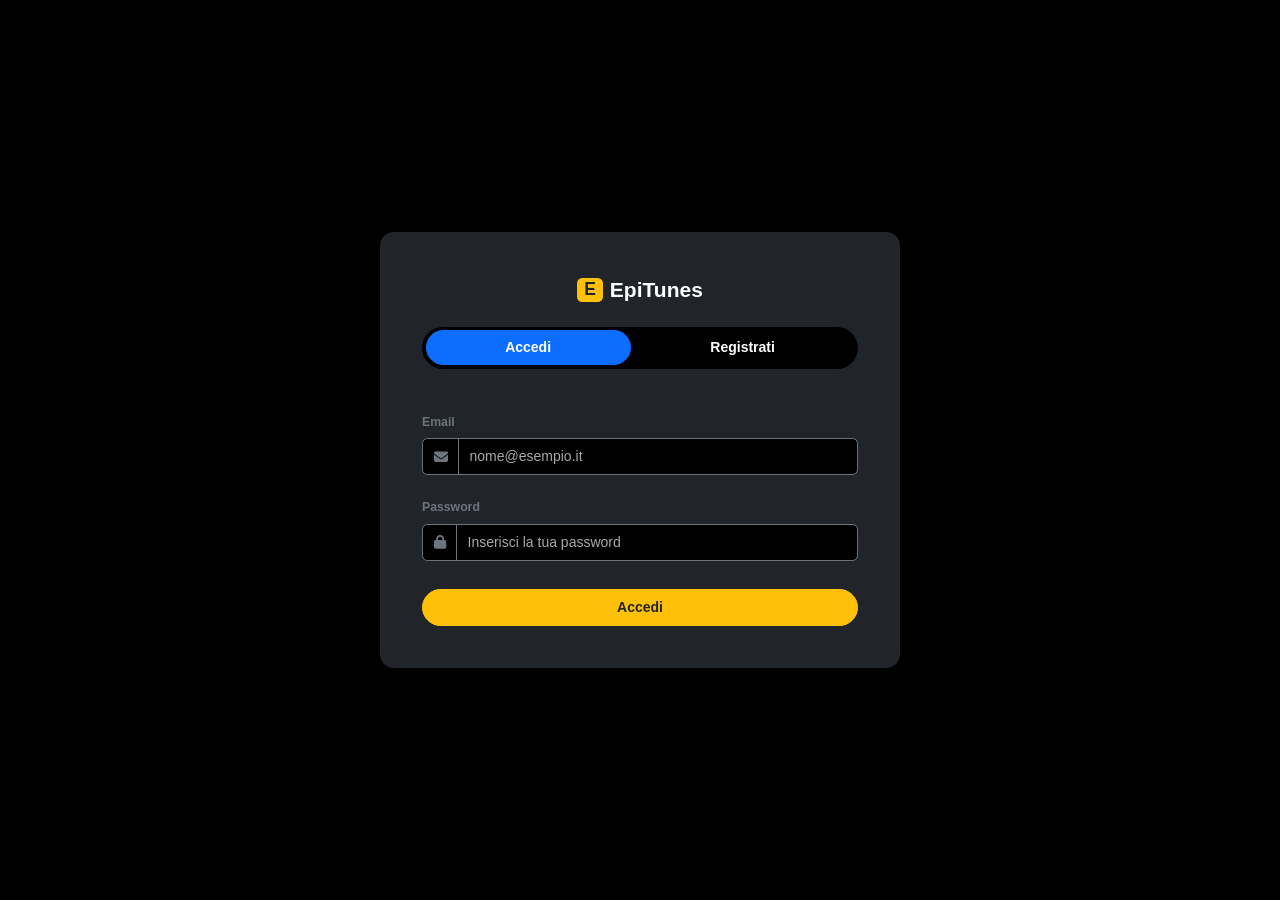
==== commit fbd60935: "preferiti" ====
--- a/index.html
+++ b/index.html
@@ -58,8 +58,20 @@
       <section class="home">
         <div class="container flex-column gap-4">
           <section id="preferiti" class="mb-5">
-            <h2>I tuoi preferiti</h2>
-          </section>
+  <h2>I tuoi preferiti</h2>
+
+  <div id="preferiti-brani">
+    <h3>Brani</h3>
+  </div>
+
+  <div id="preferiti-album">
+    <h3>Album</h3>
+  </div>
+
+  <div id="preferiti-artisti">
+    <h3>Artisti</h3>
+  </div>
+</section>
 
           <section id="recenti" class="mb-5 mt-5">
             <h2>Riprodotti di recente</h2>
--- a/assets/css/app.css
+++ b/assets/css/app.css
@@ -720,9 +720,27 @@
         border: none;
         color: var(--text-secondary);
         font-size: 16px;
+        position: relative;
 
         &:hover {
           color: var(--text-primary);
+        }
+
+        /* Francesca: colore verde Spotify quando shuffle o repeat sono attivi */
+        &.is-active {
+          color: var(--success);
+        }
+        /* Francesca: puntino verde sotto l'icona attiva come su Spotify */
+        &.is-active::after {
+          content: "";
+          position: absolute;
+          bottom: -4px;
+          left: 50%;
+          transform: translateX(-50%);
+          width: 4px;
+          height: 4px;
+          border-radius: 50%;
+          background: var(--success);
         }
       }
 
@@ -761,6 +779,8 @@
 
     .volume-bar {
       width: 120px;
+      user-select: none;
+      touch-action: none;
     }
   }
 
@@ -771,9 +791,11 @@
     height: 4px;
     background: #4d4d4d;
     border-radius: 2px;
-    overflow: hidden;
+    overflow: visible;
     cursor: pointer;
     position: relative;
+    user-select: none;
+    touch-action: none;
 
     .progress-fill,
     .volume-fill {
@@ -781,10 +803,33 @@
       width: 0%;
       background: var(--text-primary);
       border-radius: 2px;
+      position: relative;
+
+      /* Francesca: pallino bianco nascosto a riposo */
+      &::after {
+        content: "";
+        position: absolute;
+        right: -6px;
+        top: 50%;
+        transform: translateY(-50%);
+        width: 12px;
+        height: 12px;
+        border-radius: 50%;
+        background: #ffffff;
+        box-shadow: 0 2px 6px rgba(0, 0, 0, 0.5);
+        opacity: 0;
+        pointer-events: none;
+        transition: opacity 0.15s ease;
+      }
 
       .progress-bar:hover &,
       .volume-bar:hover & {
         background: var(--success);
+        
+        /* Francesca: l passaggio del mouse nella barra compare il pallino */
+        &::after {
+          opacity: 1;
+        }
       }
     }
   }
